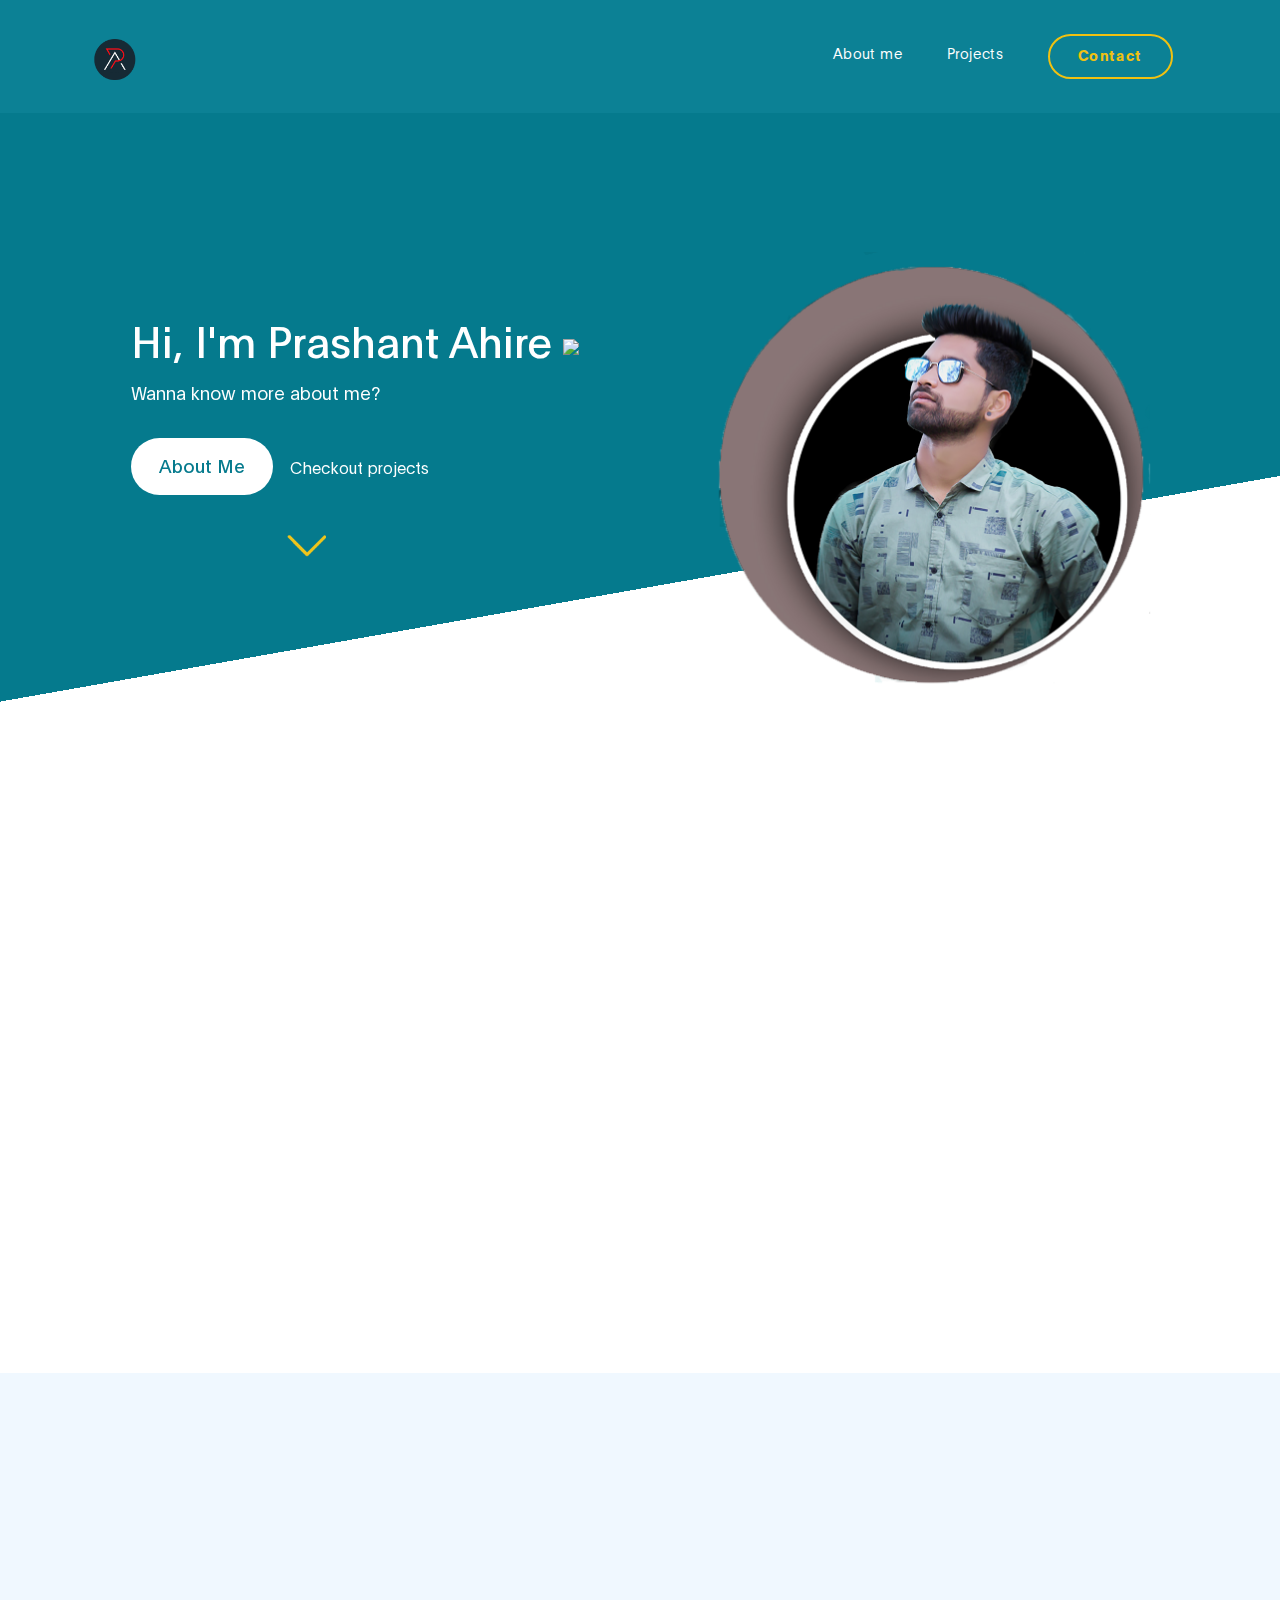
==== index.html @ dfeb51a1 "My Portfolio" ====
<!DOCTYPE html>
<html lang="en">
<head>

     <title>Prashant Portfolio</title>
     <meta charset="UTF-8">
     <meta http-equiv="X-UA-Compatible" content="IE=Edge">
     <meta name="description" content="">
     <meta name="keywords" content="">
     <meta name="author" content="">
     <meta name="viewport" content="width=device-width, initial-scale=1, maximum-scale=1">
     <meta name="description" content="Portfolio website of Atharva Ikhar which showcases his projects and gives more information about him.">
     <meta property="og:image" content="images/project/websitepreview.png" />

     <link rel="stylesheet" href="css/bootstrap.min.css">
     <link rel="stylesheet" href="css/font-awesome.min.css">
     <link rel="stylesheet" href="css/aos.css">
     <link rel="stylesheet" href="css/owl.carousel.min.css">
     <link rel="stylesheet" href="css/owl.theme.default.min.css">
     <link rel="shortcut icon" type="image/png" href="images/favicon.png">

     <!-- MAIN CSS -->
     <link rel="stylesheet" href="css/main.css">

</head>
<body>

     <!-- MENU BAR -->
    <nav class="navbar navbar-expand-lg">
        <div class="container">
            <a class="navbar-brand" href="index.html" >
               <img src="images/favicon.png" alt="logo" width="60">
            </a>

            <button class="navbar-toggler" type="button" data-toggle="collapse" data-target="#navbarNav" aria-controls="navbarNav" aria-expanded="false"
                aria-label="Toggle navigation">
                <span class="navbar-toggler-icon"></span>
            </button>

            <div class="collapse navbar-collapse" id="navbarNav">
                <ul class="navbar-nav ml-auto">
                  
                    <li class="nav-item">
                        <a href="aboutme.html" class="nav-link smoothScroll">About me</a>
                    </li>
                    <li class="nav-item">
                        <a href="#project" class="nav-link smoothScroll">Projects</a>
                    </li>
                    <!-- <li class="nav-item">
                        <a href="blog.html" class="nav-link">Blog</a>
                    </li> -->
                    <li class="nav-item">
                        <a href="contact.html" class="nav-link contact">Contact</a>
                    </li>
                </ul>
            </div>
        </div>
    </nav>


     <!-- HERO -->
     <section class="hero hero-bg d-flex justify-content-center align-items-center">
               <div class="container">
                    <div class="row">

                        <div class="col-lg-6 col-md-10 col-12 d-flex flex-column justify-content-center align-items-center">
                              <div class="hero-text">

                                   <h1 class="text-white" data-aos="fade-up">Hi, I'm Prashant Ahire <img src="https://raw.githubusercontent.com/aemmadi/aemmadi/master/wave.gif" width="50px"></h1>
                                   <p class="text-white" data-aos="fade-up">Wanna know more about me?</p>
                                   <a href="aboutme.html" class="custom-btn btn-bg btn mt-3" data-aos="fade-up" data-aos-delay="100">About Me</a>
                                   <a href="#project" class="secondary-btn btn-bg text-white btn mt-3" data-aos="fade-up" data-aos-delay="100">Checkout projects</a>
                                   <p class="col-lg-16 mx-lg-auto col-md-6 col-12" data-aos="fade-up"><img src="images/scroll-down-yellow-animation.gif" width="100px"></p>
                              </div>
                              
                        </div>
                        
                        <div class="col-lg-6 col-12">
                          <div class="hero-image" data-aos="fade-up" data-aos-delay="300">

                            <img src="images\project\project-detail\image-aboutme.png" class="img-fluid" alt="working girl">
                          </div>
                        </div>
                        
                    </div>
               </div>
     </section>


     <!-- ABOUT -->
     <section class="about section-padding pb-0" id="about">
          <div class="container">
               <div class="row">

                    <div class="col-lg-7 mx-auto col-md-10 col-12">
                         <div class="about-info">
                              
                              <center><h2 class="mb-4" data-aos="fade-up">I am from <strong>Pune</strong>, Maharashtra.</h2>

                              <p class="mb-0" data-aos="fade-up">Studying  <strong>Master of Computer Application</strong>  <!-- at <a href="https://www.linkedin.com/company/thinkbridgesoftware">thinkbridge</a></p> -->
                              <br>
                              <p class="mb-0" data-aos="fade-up">at <strong> <a  href="http://www.sinhgad.edu/sinhgadmanagementinstitutes/siom-mca/"> Sinhgad institute of Management</a></strong>,Pune </p>
                              </center>
                         </div>

                         <div class="about-image" data-aos="fade-up" data-aos-delay="200">     

                          <img src="images/office.png" class="img-fluid" alt="office">
                        </div>
                    </div>

               </div>
          </div>
     </section>


     <!-- PROJECT -->
     <section class="project section-padding" id="project">
          <div class="container-fluid">
               <div class="row">

                    <div class="col-lg-12 col-12">

                        <h2 class="mb-5 text-center" data-aos="fade-up">
                            Have a look at
                            <strong>my projects</strong>
                        </h2>

                         <div class="owl-carousel owl-theme" id="project-slide">
                              <div class="item project-wrapper" data-aos="fade-up" data-aos-delay="100">
                                   <img src="/images/project/bookcave.png" class="img-fluid" alt="BookCave">

                                   <div class="project-info">
                                        <small>Android application (Academic)</small>

                                        <h3>
                                             <a href="projects/Bookcave.html">
                                                  <span>BookCave</span>
                                                  <i class="fa fa-angle-right project-icon"></i>
                                             </a>
                                        </h3>
                                   </div>
                              </div>

                              <div class="item project-wrapper" data-aos="fade-up">
                                   <img src="images/project/signlife.png" class="img-fluid" alt="project image">

                                   <div class="project-info">
                                        <small>Website / Deep Learning project (Academic)</small>

                                        <h3>
                                             <a href="projects/Signlife.html">
                                                  <span>SignLife</span>
                                                  <i class="fa fa-angle-right project-icon"></i>
                                             </a>
                                        </h3>
                                   </div>
                              </div>

                              <div class="item project-wrapper" data-aos="fade-up">
                                   <img src="images/project/ronindaedalus.png" class="img-fluid" alt="project image">

                                   <div class="project-info">
                                        <small>Personal hobby project</small>

                                        <h3>
                                             <a href="projects/Ronindaedalus.html">
                                                  <span>Movie/Series quotes</span>
                                                  <i class="fa fa-angle-right project-icon"></i>
                                             </a>
                                        </h3>
                                   </div>
                              </div>

                              <div class="item project-wrapper" data-aos="fade-up">
                                   <img src="images/project/oldportfolio.png" class="img-fluid" alt="project image">

                                   <div class="project-info">
                                        <small>Website (Non-Academic)</small>

                                        <h3>
                                             <a href="projects/Oldportfolio.html">
                                                  <span>Previous Version of this site</span>
                                                  <i class="fa fa-angle-right project-icon"></i>
                                             </a>
                                        </h3>
                                   </div>
                              </div>

                         </div>
                    </div>

               </div>
          </div>
     </section>

    <!-- FOOTER -->
    <footer class="site-footer">
      <div class="container">
        <div class="row">

          <div class="col-lg-5 mx-lg-auto col-md-8 col-10">
            <h1 class="text-white" data-aos="fade-up" data-aos-delay="100">The core of <strong>man's spirit</strong> comes from <strong>new experiences</strong>.</h1>
          </div>

          <div class="col-lg-3 col-md-6 col-12" data-aos="fade-up" data-aos-delay="200">
            <h4 class="my-4">Contact Me</h4>

            <p>
              <a href="mailto:ahireprashant111@gmail.com">
                <i class="fa fa-envelope mr-2 footer-icon"></i>
                ahireprashant111@gmail.com
              </a>
            </p>
          </div>

          <div class="col-lg-3 col-md-6 col-12" data-aos="fade-up" data-aos-delay="300">
            <h4 class="my-4">Location</h4>

            <p class="mb-1">
              <i class="fa fa-home mr-2 footer-icon"></i> 
              India
            </p>
          </div>

          <div class="col-lg-4 mx-lg-auto text-center col-md-8 col-12" data-aos="fade-up" data-aos-delay="400">
            <p class="copyright-text">Copyright &copy; 2021 Prashant Ahire
            <br>
          </div>

          <div class="col-lg-4 mx-lg-auto col-md-6 col-12" data-aos="fade-up" data-aos-delay="500">
            
            <ul class="footer-link">
              <li><a href="/stories/stories.html">Stories</a></li>
              <li><a href="privacy-policy.html" class="nav-link">Privacy</a></li>
            </ul>
          </div>

          <div class="col-lg-3 mx-lg-auto col-md-6 col-12" data-aos="fade-up" data-aos-delay="600">
               <ul class="social-icon">
                 <li><a href="https://github.com/ahireprashant111" class="fa fa-github" target="_blank"></a></li>
                 <li><a href="https://twitter.com/Ahire1Prashant" class="fa fa-twitter" target="_blank"></a></li>
                 <li><a href="https://www.linkedin.com/in/prashantahire/" class="fa fa-linkedin" target="_blank"></a></li>
                 <li><a href="https://www.instagram.com/prashant__2314/" class="fa fa-telegram" target="_blank"></a></li>
                 <li><a href="https://wa.me/918793233096" class="fa fa-whatsapp" target="_blank"></a></li>
               </ul>
          </div>

        </div>
      </div>
    </footer>


     <!-- SCRIPTS -->
     <script src="js/jquery.min.js"></script>
     <script src="js/bootstrap.min.js"></script>
     <script src="js/aos.js"></script>
     <script src="js/owl.carousel.min.js"></script>
     <script src="js/smoothscroll.js"></script>
     <script src="js/custom.js"></script>

</body>
</html>
---- css/main.css ----
@font-face {
      font-family: 'Plain-Regular';
      src: url('../fonts/Plain-Regular.woff2') format('woff2'),
          url('../fonts/Plain-Regular.woff') format('woff');
      font-weight: normal;
      font-style: normal;
  }

  @font-face {
      font-family: 'Plain-Light';
      src: url('../fonts/Plain-Light.woff2') format('woff2'),
          url('../fonts/Plain-Light.woff') format('woff');
      font-weight: bold;
      font-style: normal;
  }

  @font-face {
      font-family: 'Plain-Bold';
      src: url('../fonts/Plain-Bold.woff2') format('woff2'),
          url('../fonts/Plain-Bold.woff') format('woff');
      font-weight: bold;
      font-style: normal;
  }

  :root {
    --primary-color:        #057a8d;
    --secondary-color:      #f1c111;
    --white-color:          #ffffff;
    --offwhite-color:       #f1f1f1;
    --dark-color:           #171819;
    --project-bg:           #f0f8ff;
    --menu-bg:              #0c8195;

    --title-color:          #15141a;
    --gray-color:           #909090;
    --link-color:           #404040;
    --p-color:              #666262;

    --base-font-family:     'Plain-Light', sans-serif;
    --title-font-family:    'Plain-Regular', sans-serif;
    --font-bold-family:     'Plain-Bold', sans-serif;
    --font-weight-bold:     bold;

    --h1-font-size:         42px;
    --h2-font-size:         32px;
    --h3-font-size:         24px;
    --p-font-size:          18px;
    --base-font-size:       16px;
    --menu-font-size:       14px;

    --border-radius-large:  100px;
    --border-radius-small:  5px;
  }

  body {
    background: var(--white-color);
    font-family: var(--base-font-family);
  }


  /*---------------------------------------
     TYPOGRAPHY              
  -----------------------------------------*/

  h1,h2,h3,h4,h5,h6 {
    font-family: var(--title-font-family);
    line-height: inherit;
  }

  h1 {
    color: var(--title-color);
    font-size: var(--h1-font-size);
  }

  h2 {
    font-size: var(--h2-font-size);
    font-weight: 100;
  }

  h3 {
    font-size: var(--h3-font-size);
    font-weight: 100;
    margin-bottom: 0;
  }

  h4 {
    color: var(--gray-color);
    font-family: var(--base-font-family);
    font-size: var(--p-font-size);
    letter-spacing: 1px;
    text-transform: uppercase;
  }

  p {
    color: var(--p-color);
    font-size: var(--p-font-size);
    line-height: 1.5em;
  }

  b, 
  strong {
    letter-spacing: 0;
    color: var(--secondary-color);
  }


  /*  BLOCKQUOTES */
  .quote {
    position: relative;
    margin: 0;
  }

  .quote::after {
    content: "“";
    position: absolute;
    bottom: -80px;
    left: 20px;
    font-family: times;
    color: var(--gray-color);
    font-weight: var(--font-weight-bold);
    font-size: 14em;
    line-height: 0;
    opacity: 0.10;
  }

  blockquote {
    border-left: 5px solid rgba(0,0,0,0.05);
    display: block;
    margin: 42px 0;
    padding: 14px 22px;
    color: rgba(0,0,0,0.5);
  }


  /* BUTTON */
  .custom-btn {
    background: transparent;
    border: 2px solid var(--dark-color);
    border-radius: var(--border-radius-large);
    padding: 12px 26px 14px 26px;
    color: var(--dark-color);
    font-family: var(--title-font-family);
    font-size: var(--p-font-size);
    white-space: nowrap;
  }

  .custom-btn.btn-bg {
    background: var(--white-color);
    color: var(--primary-color);
    border-color: transparent;
	transition: all .3s ease;
  }
  
  .custom-btn:hover,
  .custom-btn:focus {
    background: var(--dark-color);
    color: var(--white-color);
    border-color: transparent;
  }


  /*---------------------------------------
     GENERAL               
  -----------------------------------------*/

  * {
    -webkit-box-sizing: border-box;
    -moz-box-sizing: border-box;
    box-sizing: border-box;
  }

  *::before,
  *::after {
    -webkit-box-sizing: border-box;
    -moz-box-sizing: border-box;
    box-sizing: border-box;
  }

  a {
    color: var(--link-color);
    font-weight: normal;
    text-decoration: none;
  }

  a:hover, 
  a:active, 
  a:focus {
    color: var(--secondary-color);
    outline: none;
    text-decoration: none;
  }

  ::selection {
    background: var(--secondary-color);
    color: var(--white-color);
  }

  .section-padding {
    padding: 8em 0;
  }
  .section-padding-half {
    padding: 4em 0;
  }

  .google-map iframe {
    display: block;
    width: 100%;
  }



  /*---------------------------------------
    MENU             
  -----------------------------------------*/

  .navbar {
    background: var(--menu-bg);
    z-index: 2;
    top: 0;
    right: 0;
    left: 0;
    padding: 1.5em;
  }

  .navbar-brand {
    color: var(--white-color);
    font-size: var(--h2-font-size);
  }

  .nav-link {
    color: var(--white-color);
    font-size: var(--menu-font-size);
    letter-spacing: 0.4px;
    margin: 0 1.6em;
    padding: 0.6em;
  }

  .nav-link.active,
  .nav-link:hover {
    color: var(--secondary-color);
  }

  .navbar-expand-lg .navbar-nav .nav-link {
    padding-right: 0;
    padding-left: 0;
  }

  .navbar-expand-lg .navbar-nav .nav-link.contact {
    border: 2px solid var(--secondary-color);
    border-radius: var(--border-radius-large);
    color: var(--secondary-color);
    font-family: var(--font-bold-family);
    padding: 0.6em 2em 0.8em 2em;
  }

  .navbar-expand-lg .navbar-nav .nav-link.contact:hover,
  .navbar-expand-lg .navbar-nav .nav-link.contact.active {
    background: var(--secondary-color);
    color: var(--white-color);
  }

  .navbar-nav .navbar-toggler-icon {
    background: none;
  }

  .navbar-toggler {
    border: 0;
    padding: 0;
    cursor: pointer;
    margin: 0 10px 0 0;
    width: 30px;
    height: 35px;
    outline: none;
  }

  .navbar-toggler:focus {
    outline: none;
  }

  .navbar-toggler[aria-expanded="true"] .navbar-toggler-icon {
    background: transparent;
  }

  .navbar-toggler[aria-expanded="true"] .navbar-toggler-icon::before,
  .navbar-toggler[aria-expanded="true"] .navbar-toggler-icon::after {
    transition: top 300ms 50ms ease, -webkit-transform 300ms 350ms ease;
    transition: top 300ms 50ms ease, transform 300ms 350ms ease;
    transition: top 300ms 50ms ease, transform 300ms 350ms ease, -webkit-transform 300ms 350ms ease;
    top: 0;
  }

  .navbar-toggler[aria-expanded="true"] .navbar-toggler-icon::before {
    transform: rotate(45deg);
  }

  .navbar-toggler[aria-expanded="true"] .navbar-toggler-icon::after {
    transform: rotate(-45deg);
  }

  .navbar-toggler .navbar-toggler-icon {
    background: var(--white-color);
    transition: background 10ms 300ms ease;
    display: block;
    width: 30px;
    height: 2px;
    position: relative;
  }

  .navbar-toggler .navbar-toggler-icon::before,
  .navbar-toggler .navbar-toggler-icon::after {
    transition: top 300ms 350ms ease, -webkit-transform 300ms 50ms ease;
    transition: top 300ms 350ms ease, transform 300ms 50ms ease;
    transition: top 300ms 350ms ease, transform 300ms 50ms ease, -webkit-transform 300ms 50ms ease;
    position: absolute;
    right: 0;
    left: 0;
    background: var(--white-color);
    width: 30px;
    height: 2px;
    content: '';
  }

  .navbar-toggler .navbar-toggler-icon::before {
    top: -8px;
  }

  .navbar-toggler .navbar-toggler-icon::after {
    top: 8px;
  }



  /*---------------------------------------
     HERO              
  -----------------------------------------*/

  .hero {
    position: relative;
    padding: 5em 0;
    overflow: hidden;
  }

  .hero-bg {
    background: linear-gradient(170deg, var(--primary-color) 64%, var(--white-color) 30%);
  }

  .hero-image {
    position: relative;
    top: 2em;
  }



  /*---------------------------------------
     PROJECT              
  -----------------------------------------*/

  .project {
    background: var(--project-bg);
  }

  .project-wrapper {
    position: relative;
  }

  .project-wrapper img {
    border-radius: var(--border-radius-small);
  }

  .project-info {
    background: var(--offwhite-color);
    border-radius: var(--border-radius-small);
    position: absolute;
    bottom: 32px;
    right: 32px;
    left: 32px;
    width: 90%;
    padding: 32px;
  }

  .project-info small {
    font-family: Plain-Bold;
    color: var(--gray-color);
    position: relative;
    top: 2px;
  }

  .project-info a {
    color: var(--primary-color);
  }

  .project-info .project-icon {
    background: var(--primary-color);
  }

  .project-icon {
    position: absolute;
    right: 30px;
    top: 40px;
    background: var(--dark-color);
    border-radius: var(--border-radius-large);
    color: var(--white-color);
    font-size: var(--h2-font-size);
    width: 40px;
    height: 40px;
    line-height: 40px;
    text-align: center;
    padding-left: 5px;
  }

  .owl-theme .owl-dots .owl-dot {
    outline: none;
  }

  .owl-theme .owl-dots .owl-dot span {
    background: var(--gray-color);
    width: 50px;
    height: 3px;
    margin:  35px 5px;
  }

  .owl-theme .owl-dots .owl-dot.active span, 
  .owl-theme .owl-dots .owl-dot:hover span {
    background: var(--secondary-color);
  }

  .list-detail {
    margin-left: 1em;
    padding-left: 1em;
    position: relative;
  }

  .list-detail li {
    display: block;
    list-style: none;
    margin: 0.6em 0 0 0.8em;
  }

  .list-detail li::before {
    content: "";
    width: 0;
    height: 0;
    border-width: 0 16px 16px 0;
    border-color: transparent var(--secondary-color) transparent transparent;
    border-style: solid;
    position: absolute;
    left: 0;
  }

  .list-detail span {
    position: relative;
    bottom: 5px;
  }

  .client-info img {
    width: 100px;
    margin-right: 1em;
  }



  /*---------------------------------------
      ABOUT            
  -----------------------------------------*/

  .about {
    position: relative;
    overflow: hidden;
  }

  .about-image img {
    display: block;
    margin: 0 auto;
  }



  /*---------------------------------------
      BLOG            
  -----------------------------------------*/

  .blog-header {
    border-radius: var(--border-radius-small);
    position: relative;
    overflow: hidden;
  }

  .blog-header img {
    border-radius: var(--border-radius-small);
    display: block;
  }

  .blog-header-info {
    background: linear-gradient(transparent,rgba(0,0,0,0.95));
    position: absolute;
    right: 0;
    left: 0;
    bottom: 0;
    padding: 2em;
  }

  .blog-header-info h3 {
    max-width: 80%;
  }

  .blog-header-info a {
    color: var(--white-color);
  }

  .blog-header-info a:hover {
    color: var(--secondary-color);
  }

  .blog-sidebar img {
    border-radius: var(--border-radius-small);
    width: 159px;
    margin-right: 22px;
  }

  .blog-sidebar h3 {
    font-size: 18px;
  }



  /*---------------------------------------
     CONTACT              
  -----------------------------------------*/

  .newsletter-form .form-control,
  .contact-form .form-control {
    box-shadow: none;
    background: var(--project-bg);
    border: 0;
    padding: 1.7em 1.3em;
    margin: 14px 0;
  }

  .newsletter-form button,
  .contact-form #submit-button {
    background: var(--primary-color);
    border-radius: var(--border-radius-large);
    color: var(--white-color);
    cursor: pointer;
    font-size: var(--p-font-size);
    line-height: 0px;
    padding: 1.5em 1.3em;
  }

  .newsletter-form button {
    background: var(--secondary-color);
  }



  /*---------------------------------------
     FOOTER              
  -----------------------------------------*/

  .site-footer {
    background: var(--dark-color);
    padding: 7em 0 6em 0;
  }

  .site-footer a {
    color: var(--p-color);
  }

  .site-footer a:hover,
  .footer-icon {
    color: var(--secondary-color);
  }

  .footer-link li {
    display: inline-block;
    list-style: none;
    margin: 0 10px;
  }

  .copyright-text,
  .footer-link,
  .site-footer .social-icon {
    margin-top: 6em;
  }

  .copyright-text {
    margin-top: 5.3em;
  }



  /*---------------------------------------
     SOCIAL ICON              
  -----------------------------------------*/

  .social-icon {
    position: relative;
    padding: 10;
    margin: 1em 0 0 0;
    
  }

  .social-icon li {
    display: inline-block;
    list-style: none;
  }

  .social-icon li a {
    text-decoration: none;
    display: inline-block;
    font-size: var(--base-font-size);
    margin: 10px;
    text-align: center;
  }



  /*---------------------------------------
     RESPONSIVE STYLES              
  -----------------------------------------*/

  @media screen and (min-width: 1200px) {

    .about-info h2 {
      max-width: 70%;
    }
  }

  @media screen and (min-width: 991px) {

    .project h2 {
      max-width: 32%;
      margin: 0 auto;
    }
  }

  @media screen and (max-width: 991px) {

    .hero {
      padding-top: 14em;
    }

    .hero-text {
      bottom: 2em;
    }

    .navbar {
      padding: 1em;
    }

    .navbar-collapse {
      text-align: center;
      padding: 2.5em 0;
    }

    .nav-link {
      display: inline-block;
    }

    .navbar-expand-lg .navbar-nav .nav-link.contact {
      margin: 1em 0;
    }

    .copyright-text, 
    .footer-link, 
    .site-footer .social-icon {
      margin-top: 3em;
      padding: 0;
      text-align: left;
    }
  }

  @media screen and (max-width: 767px) {

    h1 {
      font-size: 36px;
    }

    h2 {
      font-size: 28px;
    }

    h3 {
      font-size: 22px;
    }

    .project-info {
      right: 0;
      left: 0;
      margin: 0 auto;
    }

    .footer-link, 
    .site-footer .social-icon {
      margin-top: 1em;
    }

    .copyright-text {
      margin: 2.5em 0 1em 0;
    }

    .footer-link li {
      margin-left: 0;
    }
  }
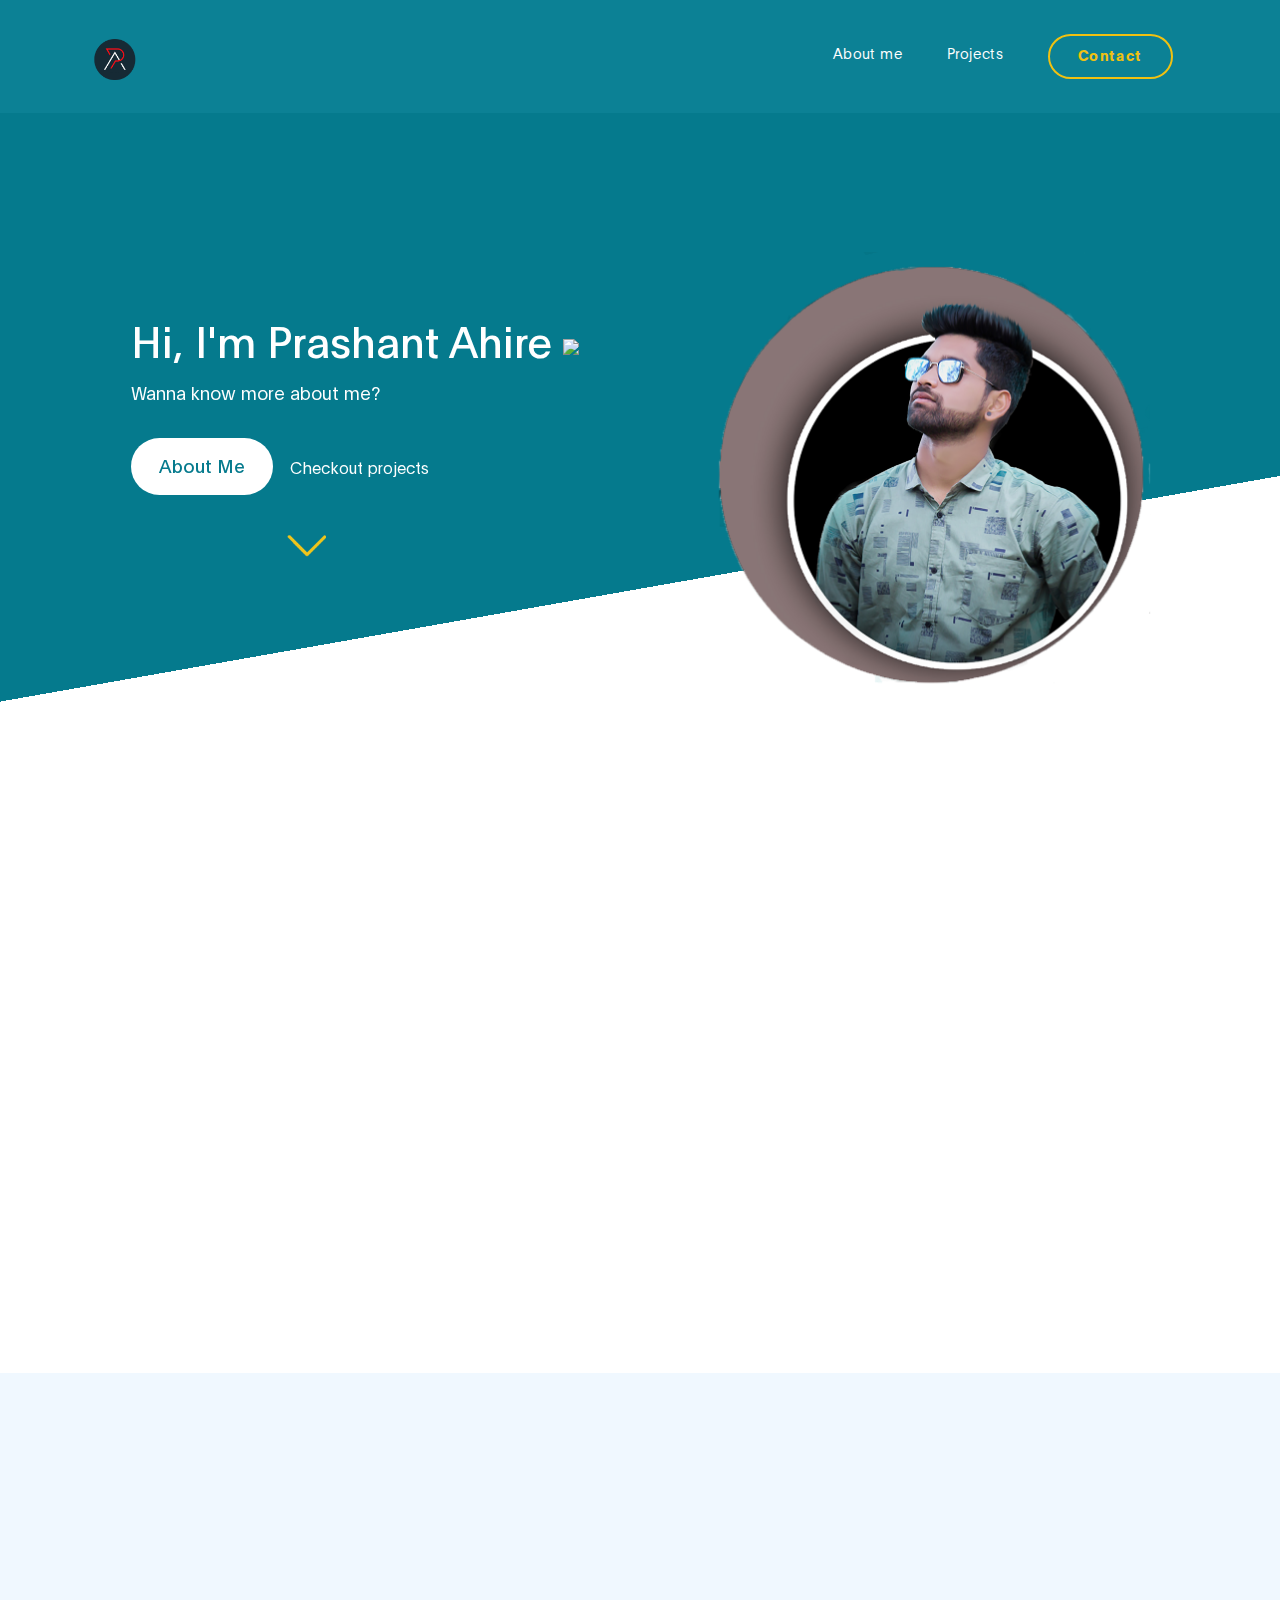
==== commit 7a9a261c: "Initial Commit" ====
--- a/index.html
+++ b/index.html
@@ -128,10 +128,10 @@
 
                          <div class="owl-carousel owl-theme" id="project-slide">
                               <div class="item project-wrapper" data-aos="fade-up" data-aos-delay="100">
-                                   <img src="/images/project/bookcave.png" class="img-fluid" alt="BookCave">
-
-                                   <div class="project-info">
-                                        <small>Android application (Academic)</small>
+                                   <img src="images/project/bookcave.png" class="img-fluid" alt="BookCave">
+
+                                   <div class="project-info">
+                                        <small>Android application(MCA 3rd sem)</small>
 
                                         <h3>
                                              <a href="projects/Bookcave.html">
@@ -143,44 +143,58 @@
                               </div>
 
                               <div class="item project-wrapper" data-aos="fade-up">
-                                   <img src="images/project/signlife.png" class="img-fluid" alt="project image">
-
-                                   <div class="project-info">
-                                        <small>Website / Deep Learning project (Academic)</small>
-
-                                        <h3>
-                                             <a href="projects/Signlife.html">
-                                                  <span>SignLife</span>
-                                                  <i class="fa fa-angle-right project-icon"></i>
-                                             </a>
-                                        </h3>
-                                   </div>
-                              </div>
-
-                              <div class="item project-wrapper" data-aos="fade-up">
-                                   <img src="images/project/ronindaedalus.png" class="img-fluid" alt="project image">
-
-                                   <div class="project-info">
-                                        <small>Personal hobby project</small>
-
-                                        <h3>
-                                             <a href="projects/Ronindaedalus.html">
-                                                  <span>Movie/Series quotes</span>
-                                                  <i class="fa fa-angle-right project-icon"></i>
-                                             </a>
-                                        </h3>
-                                   </div>
-                              </div>
-
-                              <div class="item project-wrapper" data-aos="fade-up">
-                                   <img src="images/project/oldportfolio.png" class="img-fluid" alt="project image">
-
-                                   <div class="project-info">
-                                        <small>Website (Non-Academic)</small>
-
-                                        <h3>
-                                             <a href="projects/Oldportfolio.html">
-                                                  <span>Previous Version of this site</span>
+                                   <img src="images/project/Placement.png" class="img-fluid" alt="project image">
+
+                                   <div class="project-info">
+                                        <small>PHP Website(MCA Second Sem)</small>
+
+                                        <h3>
+                                             <a href="projects/Placement.html">
+                                                  <span>Placement management System</span>
+                                                  <i class="fa fa-angle-right project-icon"></i>
+                                             </a>
+                                        </h3>
+                                   </div>
+                              </div>
+
+                              <div class="item project-wrapper" data-aos="fade-up">
+                                   <img src="images/project/Hospital.png" class="img-fluid" alt="project image">
+
+                                   <div class="project-info">
+                                        <small>Java- Awt Swing (MCA First Sem)</small>
+
+                                        <h3>
+                                             <a href="projects/Hospital.html">
+                                                  <span>Hospital Management System</span>
+                                                  <i class="fa fa-angle-right project-icon"></i>
+                                             </a>
+                                        </h3>
+                                   </div>
+                              </div>
+
+                              <div class="item project-wrapper" data-aos="fade-up">
+                                   <img src="images/project/BloodDonation.png" class="img-fluid" alt="project image">
+
+                                   <div class="project-info">
+                                        <small>JAVA JSP (Graduation)</small>
+
+                                        <h3>
+                                             <a href="projects/BloodBank.html">
+                                                  <span>Online Blood Bank</span>
+                                                  <i class="fa fa-angle-right project-icon"></i>
+                                             </a>
+                                        </h3>
+                                   </div>
+                              </div>
+                              <div class="item project-wrapper" data-aos="fade-up">
+                                   <img src="images/project/Portfolio.png" class="img-fluid" alt="project image">
+
+                                   <div class="project-info">
+                                        <small>Html, Css, Javascript, Bootstrap</small>
+
+                                        <h3>
+                                             <a href="projects/Portfolio.html">
+                                                  <span>Portfolio Website</span>
                                                   <i class="fa fa-angle-right project-icon"></i>
                                              </a>
                                         </h3>
